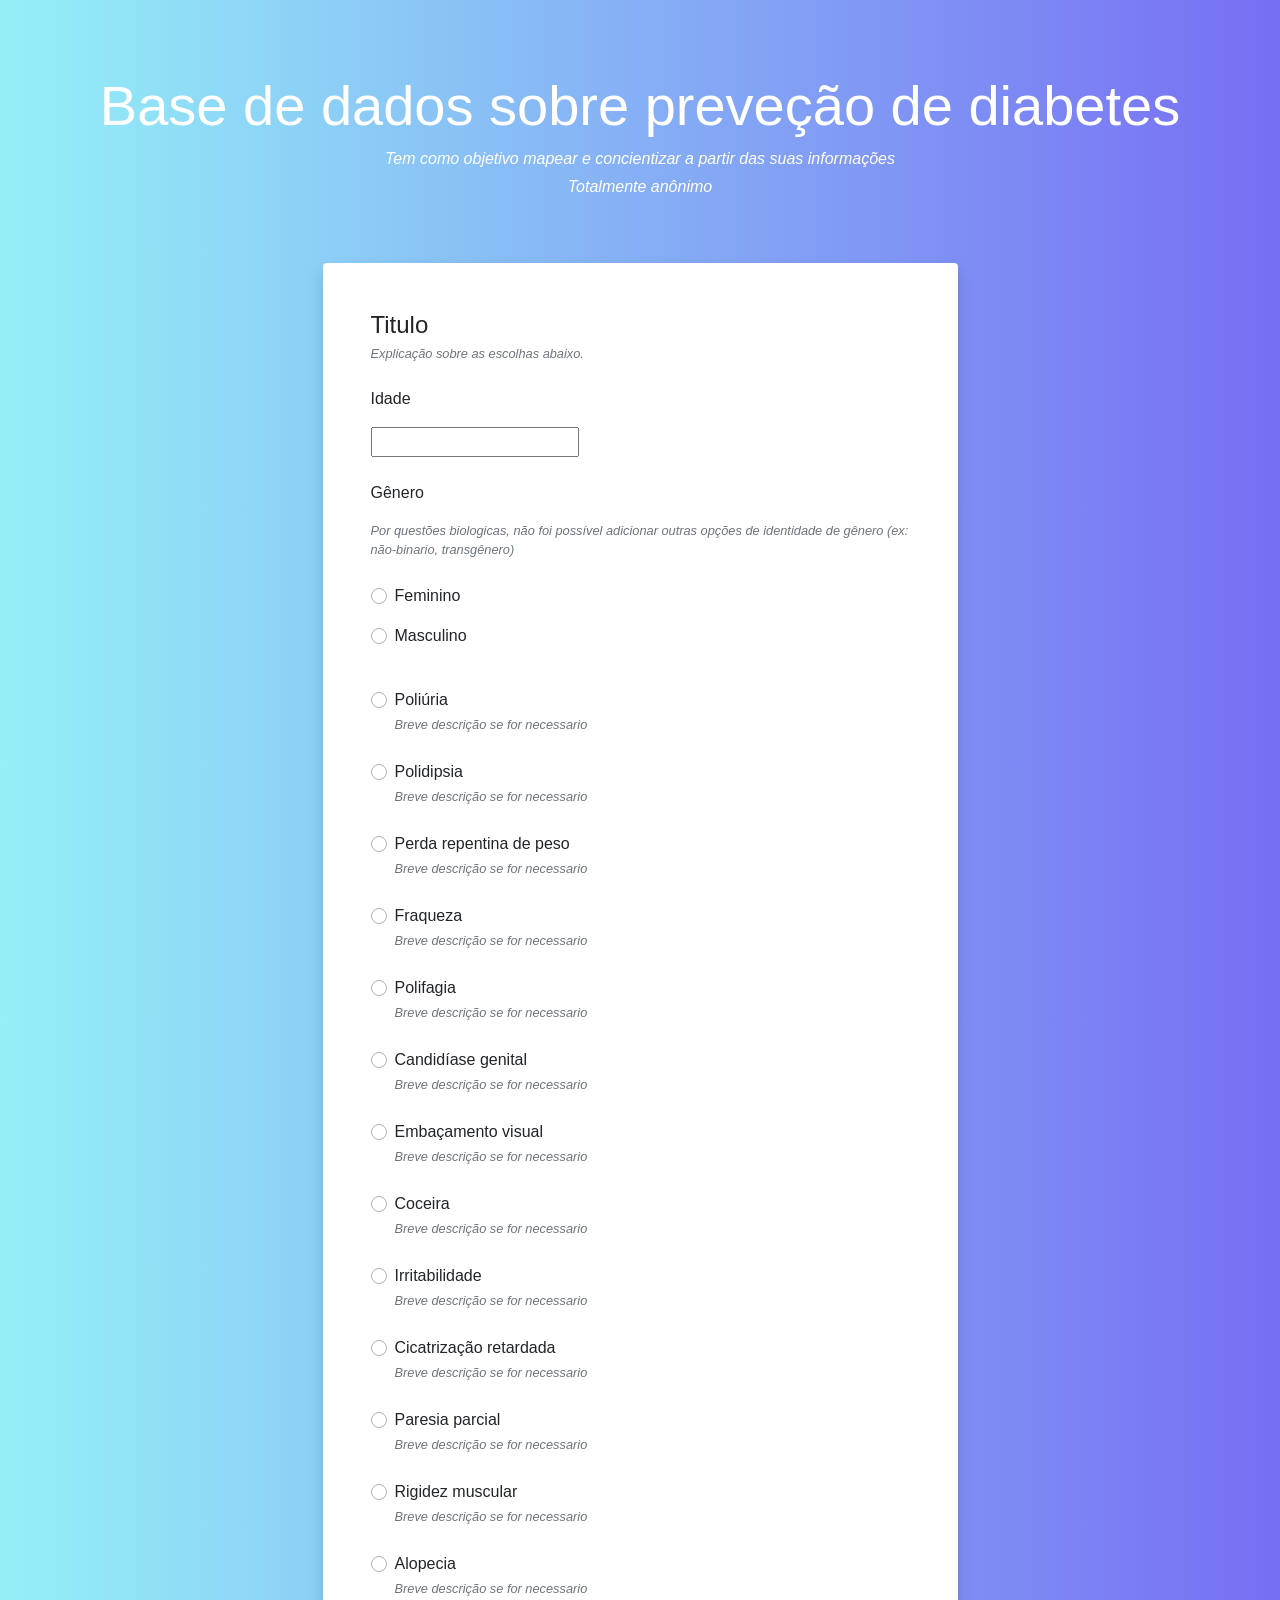
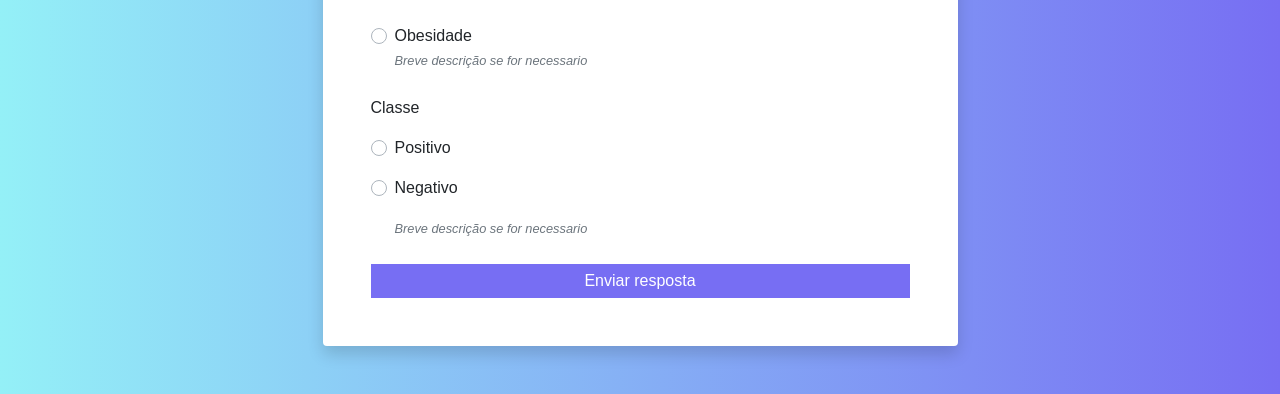
==== index.html @ 03013158 "Primeiro commit" ====
<!DOCTYPE html>
<html>
    <head>
        <title>Formulário de Login</title>
        <link rel="stylesheet" href="https://cdnjs.cloudflare.com/ajax/libs/twitter-bootstrap/4.3.1/css/bootstrap.min.css">
        <link rel="stylesheet" href="style.css">
    </head>

    <body>
        <!-- Demo header-->
        <section class="py-5 header text-center text-white">
            <div class="container pt-4">
                <header>
                    <h1 class="display-4">Base de dados sobre preveção de diabetes</h1>
                    <p class="font-italic mb-1">Tem como objetivo mapear e concientizar a partir das suas informações</p>
                    <p class="font-italic"> Totalmente anônimo</p>
                </header>
            </div>
        </section>

        <section>
            <div class="container">
                <div class="row">
                    <div class="col-lg-7 mx-auto">

                        <form action="">
                        <div class="card shadow border-0 mb-5">
                            <div class="card-body p-5">
                                <h2 class="h4 mb-1">Titulo</h2>
                                <p class="small text-muted font-italic mb-4">Explicação sobre as escolhas abaixo.</p>
                                <ul class="list-group">

                                    <div>
                                        <p>Idade</p>
                                        <input type="number">
                                    </div><br>

                                    <p>Gênero</p><span class="small font-italic text-muted">Por questões biologicas, não foi possível adicionar outras opções de identidade de gênero (ex: não-binario, transgênero)</span><br>
                                    <div class="custom-control custom-radio">
                                        <input class="custom-control-input" id="customRadio0" type="radio" name="customRadio">
                                        <label class="custom-control-label" for="customRadio0"><p>Feminino</p></label>
                                        <div>
                                            <input class="custom-control-input" id="customRadio1" type="radio" name="customRadio">
                                            <label class="custom-control-label" for="customRadio1"><p>Masculino</p>

                                            </label>
                                        </div>
                                      </div><br>

                                    <div class="custom-control custom-radio">
                                        <input class="custom-control-input" id="customRadio2" type="checkbox" name="customRadio">
                                        <label class="custom-control-label" for="customRadio2">
                                            <p class="mb-0">Poliúria</p>
                                            <span class="small font-italic text-muted">Breve descrição se for necessario</span>
                                        </label>
                                    </div><br>

                                    <div class="custom-control custom-radio">
                                        <input class="custom-control-input" id="customRadio3" type="checkbox" name="customRadio">
                                        <label class="custom-control-label" for="customRadio3">
                                            <p class="mb-0">Polidipsia</p>
                                            <span class="small font-italic text-muted">Breve descrição se for necessario</span>
                                        </label>
                                    </div><br>

                                    <div class="custom-control custom-radio">
                                        <input class="custom-control-input" id="customRadio4" type="checkbox" name="customRadio">
                                        <label class="custom-control-label" for="customRadio4">
                                            <p class="mb-0">Perda repentina de peso</p>
                                            <span class="small font-italic text-muted">Breve descrição se for necessario</span>
                                        </label>
                                    </div><br>

                                    <div class="custom-control custom-radio">
                                        <input class="custom-control-input" id="customRadio5" type="checkbox" name="customRadio">
                                        <label class="custom-control-label" for="customRadio5">
                                            <p class="mb-0">Fraqueza</p>
                                            <span class="small font-italic text-muted">Breve descrição se for necessario</span>
                                        </label>
                                    </div><br>

                                    <div class="custom-control custom-radio">
                                        <input class="custom-control-input" id="customRadio6" type="checkbox" name="customRadio">
                                        <label class="custom-control-label" for="customRadio6">
                                            <p class="mb-0">Polifagia</p>
                                            <span class="small font-italic text-muted">Breve descrição se for necessario</span>
                                        </label>
                                    </div><br>

                                    <div class="custom-control custom-radio">
                                        <input class="custom-control-input" id="customRadio7" type="checkbox" name="customRadio">
                                        <label class="custom-control-label" for="customRadio7">
                                            <p class="mb-0">Candidíase genital</p>
                                            <span class="small font-italic text-muted">Breve descrição se for necessario</span>
                                        </label>
                                    </div><br>

                                    <div class="custom-control custom-radio">
                                        <input class="custom-control-input" id="customRadio8" type="checkbox" name="customRadio">
                                        <label class="custom-control-label" for="customRadio8">
                                            <p class="mb-0">Embaçamento visual</p>
                                            <span class="small font-italic text-muted">Breve descrição se for necessario</span>
                                        </label>
                                    </div><br>

                                    <div class="custom-control custom-radio">
                                        <input class="custom-control-input" id="customRadio9" type="checkbox" name="customRadio">
                                        <label class="custom-control-label" for="customRadio9">
                                            <p class="mb-0">Coceira</p>
                                            <span class="small font-italic text-muted">Breve descrição se for necessario</span>
                                        </label>
                                    </div><br>

                                    <div class="custom-control custom-radio">
                                        <input class="custom-control-input" id="customRadio10" type="checkbox" name="customRadio">
                                        <label class="custom-control-label" for="customRadio10">
                                            <p class="mb-0">Irritabilidade</p>
                                            <span class="small font-italic text-muted">Breve descrição se for necessario</span>
                                        </label>
                                    </div><br>

                                    <div class="custom-control custom-radio">
                                        <input class="custom-control-input" id="customRadio11" type="checkbox" name="customRadio">
                                        <label class="custom-control-label" for="customRadio11">
                                            <p class="mb-0">Cicatrização retardada</p>
                                            <span class="small font-italic text-muted">Breve descrição se for necessario</span>
                                        </label>
                                    </div><br>

                                    <div class="custom-control custom-radio">
                                        <input class="custom-control-input" id="customRadio12" type="checkbox" name="customRadio">
                                        <label class="custom-control-label" for="customRadio12">
                                            <p class="mb-0">Paresia parcial</p>
                                            <span class="small font-italic text-muted">Breve descrição se for necessario</span>
                                        </label>
                                    </div><br>

                                    <div class="custom-control custom-radio">
                                        <input class="custom-control-input" id="customRadio13" type="checkbox" name="customRadio">
                                        <label class="custom-control-label" for="customRadio13">
                                            <p class="mb-0">Rigidez muscular</p>
                                            <span class="small font-italic text-muted">Breve descrição se for necessario</span>
                                        </label>
                                    </div><br>

                                    <div class="custom-control custom-radio">
                                        <input class="custom-control-input" id="customRadio14" type="checkbox" name="customRadio">
                                        <label class="custom-control-label" for="customRadio14">
                                            <p class="mb-0">Alopecia</p>
                                            <span class="small font-italic text-muted">Breve descrição se for necessario</span>
                                        </label>
                                    </div><br>

                                    <div class="custom-control custom-radio">
                                        <input class="custom-control-input" id="customRadio15" type="checkbox" name="customRadio">
                                        <label class="custom-control-label" for="customRadio15">
                                            <p class="mb-0">Obesidade</p>
                                            <span class="small font-italic text-muted">Breve descrição se for necessario</span>
                                        </label>
                                    </div><br>

                                    <p>Classe</p>
                                    <div class="custom-control custom-radio">
                                        <input class="custom-control-input" id="customRadio16" type="radio" name="customRadio">
                                        <label class="custom-control-label" for="customRadio16"><p>Positivo</p></label><br>
                                        <div>
                                            <input class="custom-control-input" id="customRadio17" type="radio" name="customRadio">
                                        <label class="custom-control-label" for="customRadio17"><p>Negativo</p></label>
                                        </div>
                                        <span class="small font-italic text-muted">Breve descrição se for necessario</span>
                                    </div><br>

                                    <button id="botao" type="submit">Enviar resposta</button>
                                </form>
                                </ul>
                            </div>
                        </div>
                    </div>
                </div>
            </div>
        </section>
    </body>
</html>
---- style.css ----
.text-small {
    font-size: 0.9rem !important;
}

body {
    background: linear-gradient(to right, #94f0f7, #776ef3);
}

#botao{
    background-color: #776ef3;
    border: none;
    padding: 1%;
    color: white;
}

#botao:hover{
    background-color: #635db4;
}
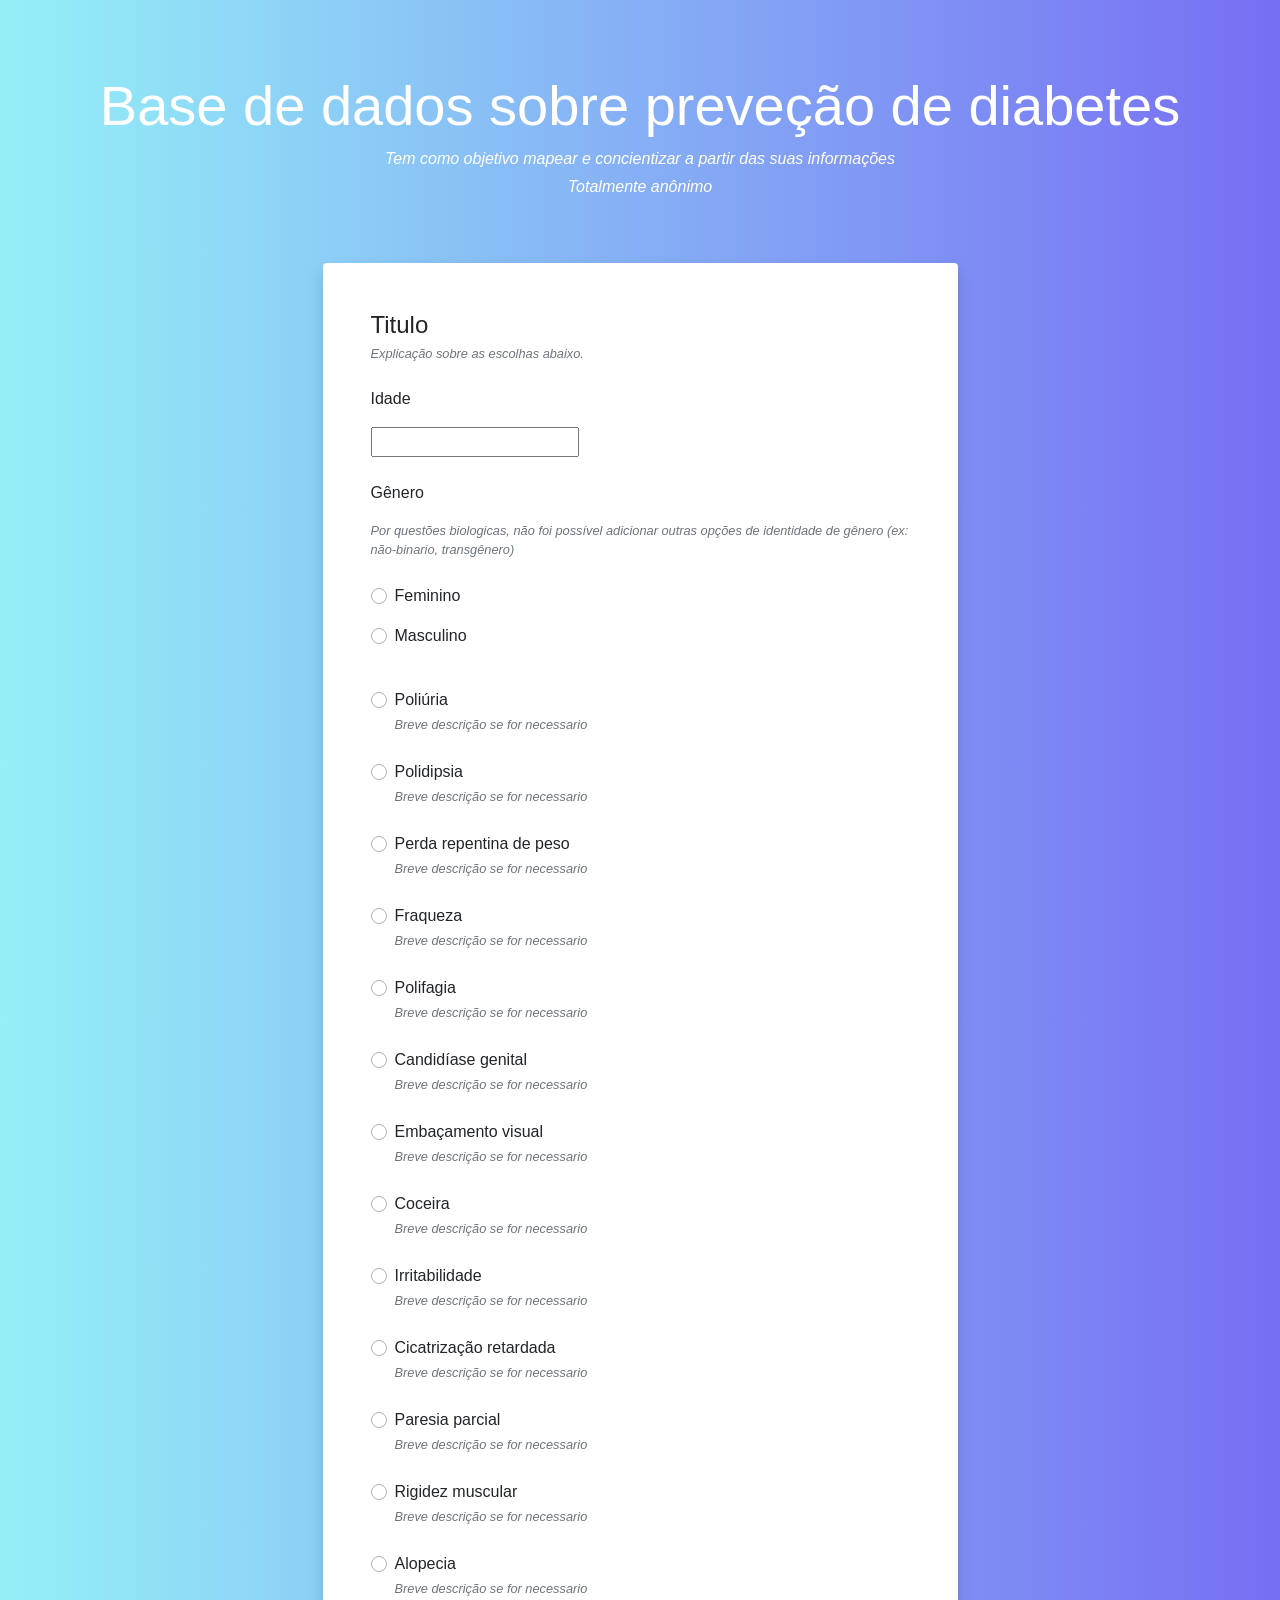
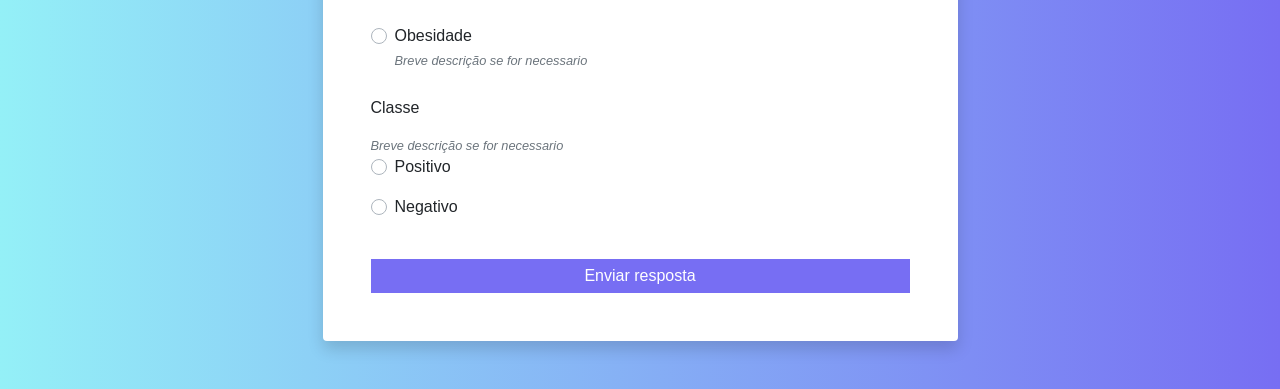
==== commit 1a808d28: "Update index.html" ====
--- a/index.html
+++ b/index.html
@@ -23,7 +23,7 @@
                 <div class="row">
                     <div class="col-lg-7 mx-auto">
 
-                        <form action="">
+                        <form action="" id="RespostaForms">
                         <div class="card shadow border-0 mb-5">
                             <div class="card-body p-5">
                                 <h2 class="h4 mb-1">Titulo</h2>
@@ -32,7 +32,7 @@
 
                                     <div>
                                         <p>Idade</p>
-                                        <input type="number">
+                                        <input type="number" required>
                                     </div><br>
 
                                     <p>Gênero</p><span class="small font-italic text-muted">Por questões biologicas, não foi possível adicionar outras opções de identidade de gênero (ex: não-binario, transgênero)</span><br>
@@ -45,7 +45,7 @@
 
                                             </label>
                                         </div>
-                                      </div><br>
+                                    </div><br>
 
                                     <div class="custom-control custom-radio">
                                         <input class="custom-control-input" id="customRadio2" type="checkbox" name="customRadio">
@@ -160,6 +160,7 @@
                                     </div><br>
 
                                     <p>Classe</p>
+                                    <span class="small font-italic text-muted">Breve descrição se for necessario</span>
                                     <div class="custom-control custom-radio">
                                         <input class="custom-control-input" id="customRadio16" type="radio" name="customRadio">
                                         <label class="custom-control-label" for="customRadio16"><p>Positivo</p></label><br>
@@ -167,7 +168,7 @@
                                             <input class="custom-control-input" id="customRadio17" type="radio" name="customRadio">
                                         <label class="custom-control-label" for="customRadio17"><p>Negativo</p></label>
                                         </div>
-                                        <span class="small font-italic text-muted">Breve descrição se for necessario</span>
+                                    
                                     </div><br>
 
                                     <button id="botao" type="submit">Enviar resposta</button>
@@ -179,5 +180,12 @@
                 </div>
             </div>
         </section>
+
+        <script>
+        document.getElementById("RespostaForms").addEventListener("submit", function(event) {
+        alert("Obrigado! Sua resposta foi enviada com sucesso.");
+        });
+
+        </script>
     </body>
 </html>
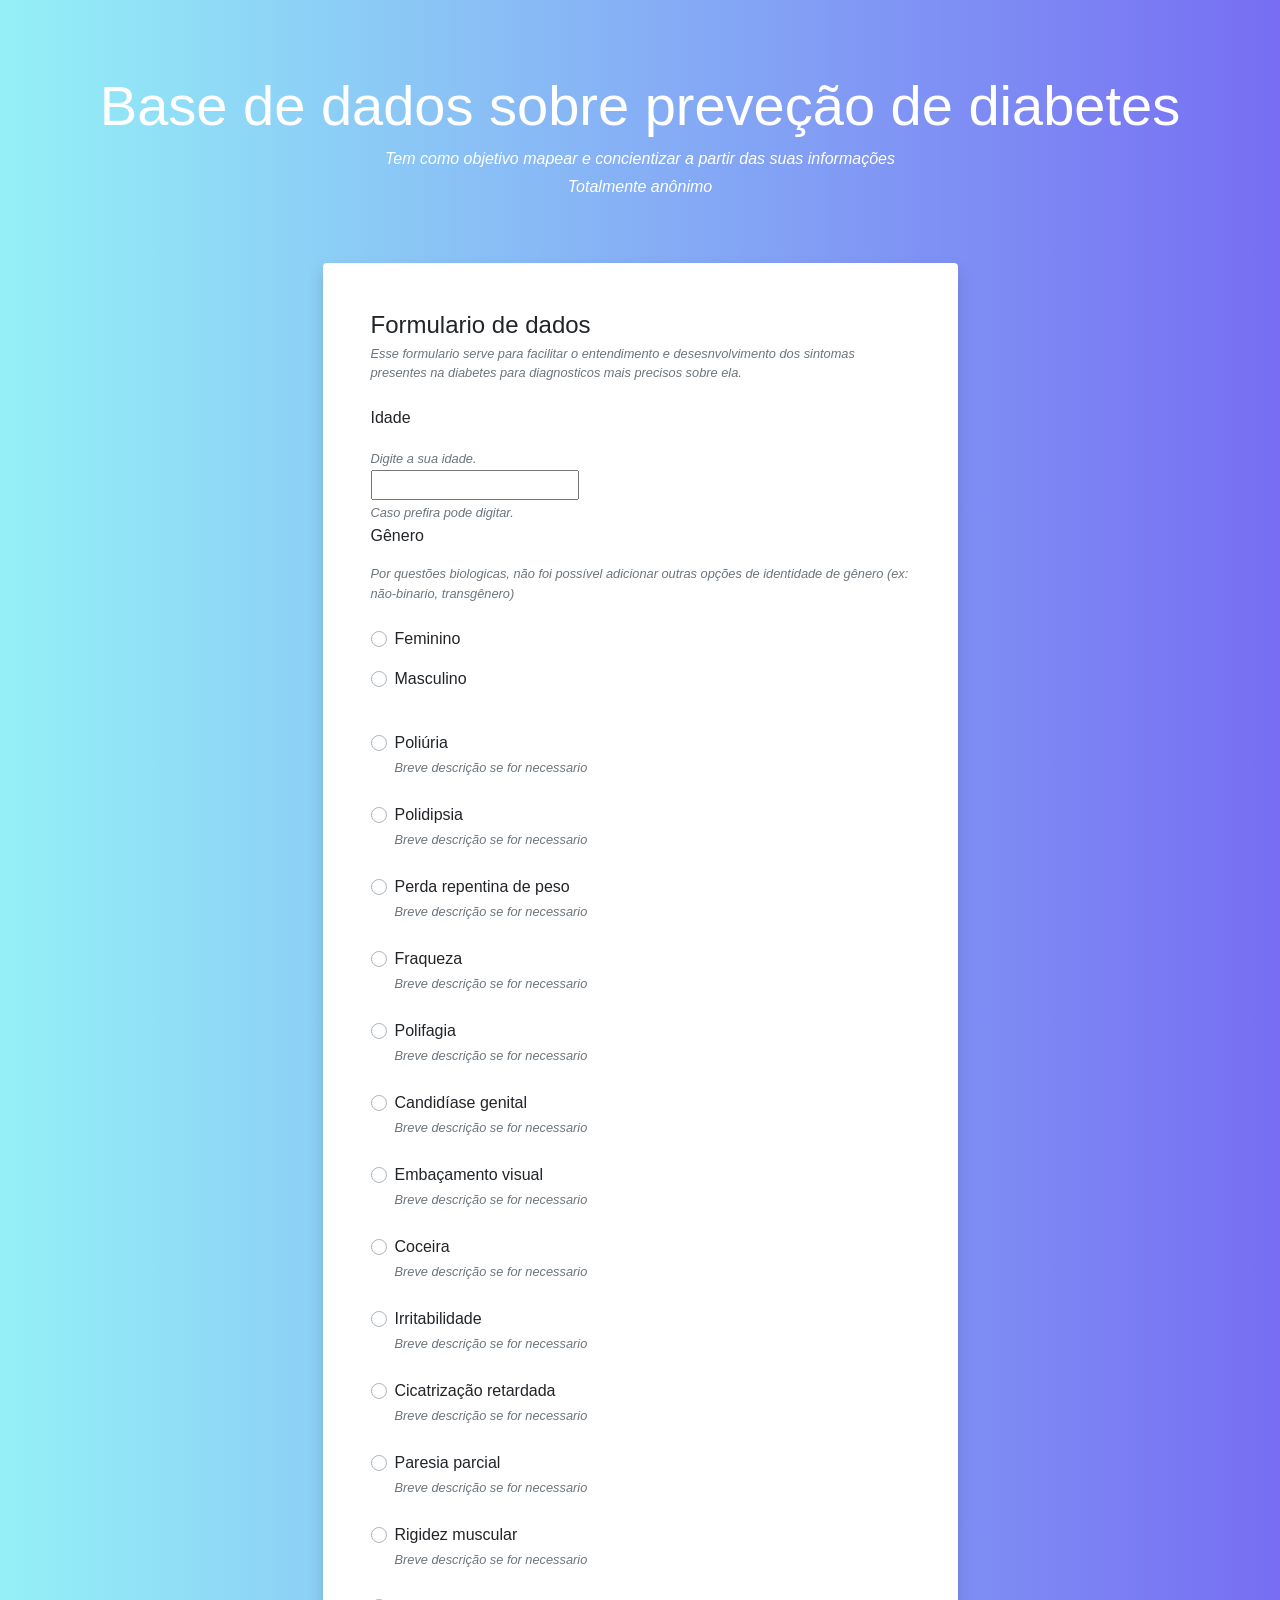
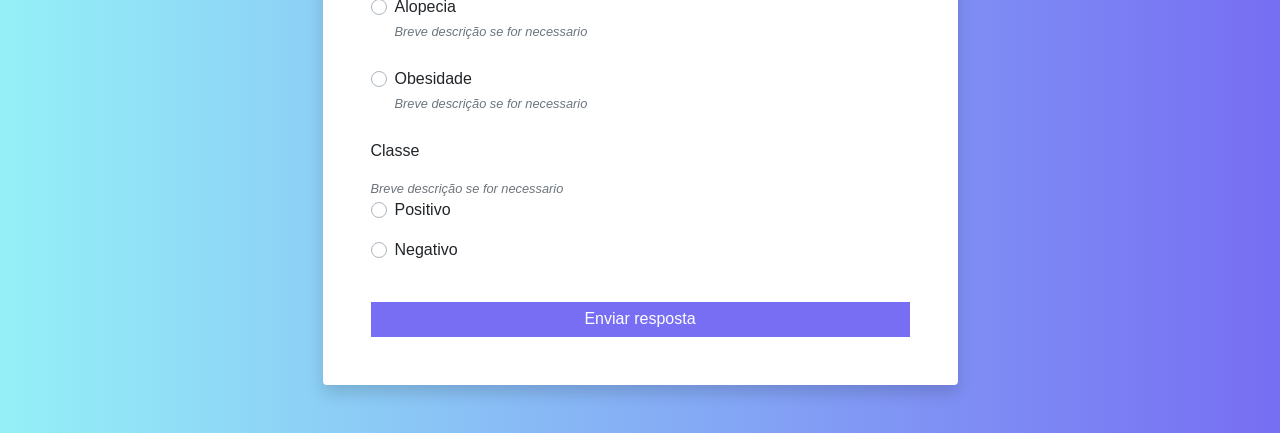
==== commit 50af2ddd: "Atualizacao de dados" ====
--- a/index.html
+++ b/index.html
@@ -26,14 +26,17 @@
                         <form action="" id="RespostaForms">
                         <div class="card shadow border-0 mb-5">
                             <div class="card-body p-5">
-                                <h2 class="h4 mb-1">Titulo</h2>
-                                <p class="small text-muted font-italic mb-4">Explicação sobre as escolhas abaixo.</p>
+                                <h2 class="h4 mb-1">Formulario de dados</h2>
+                                <p class="small text-muted font-italic mb-4">Esse formulario serve para facilitar o entendimento e desesnvolvimento dos sintomas presentes na diabetes para diagnosticos mais precisos sobre ela. </p>
                                 <ul class="list-group">
 
                                     <div>
                                         <p>Idade</p>
-                                        <input type="number" required>
-                                    </div><br>
+                                        <span class="small font-italic text-muted">Digite a sua idade.</span>
+                                        <br>
+                                        <input type="number" required><br>
+                                        <span class="small font-italic text-muted">Caso prefira pode digitar.</span>
+                                    </div>
 
                                     <p>Gênero</p><span class="small font-italic text-muted">Por questões biologicas, não foi possível adicionar outras opções de identidade de gênero (ex: não-binario, transgênero)</span><br>
                                     <div class="custom-control custom-radio">
@@ -168,7 +171,6 @@
                                             <input class="custom-control-input" id="customRadio17" type="radio" name="customRadio">
                                         <label class="custom-control-label" for="customRadio17"><p>Negativo</p></label>
                                         </div>
-                                    
                                     </div><br>
 
                                     <button id="botao" type="submit">Enviar resposta</button>
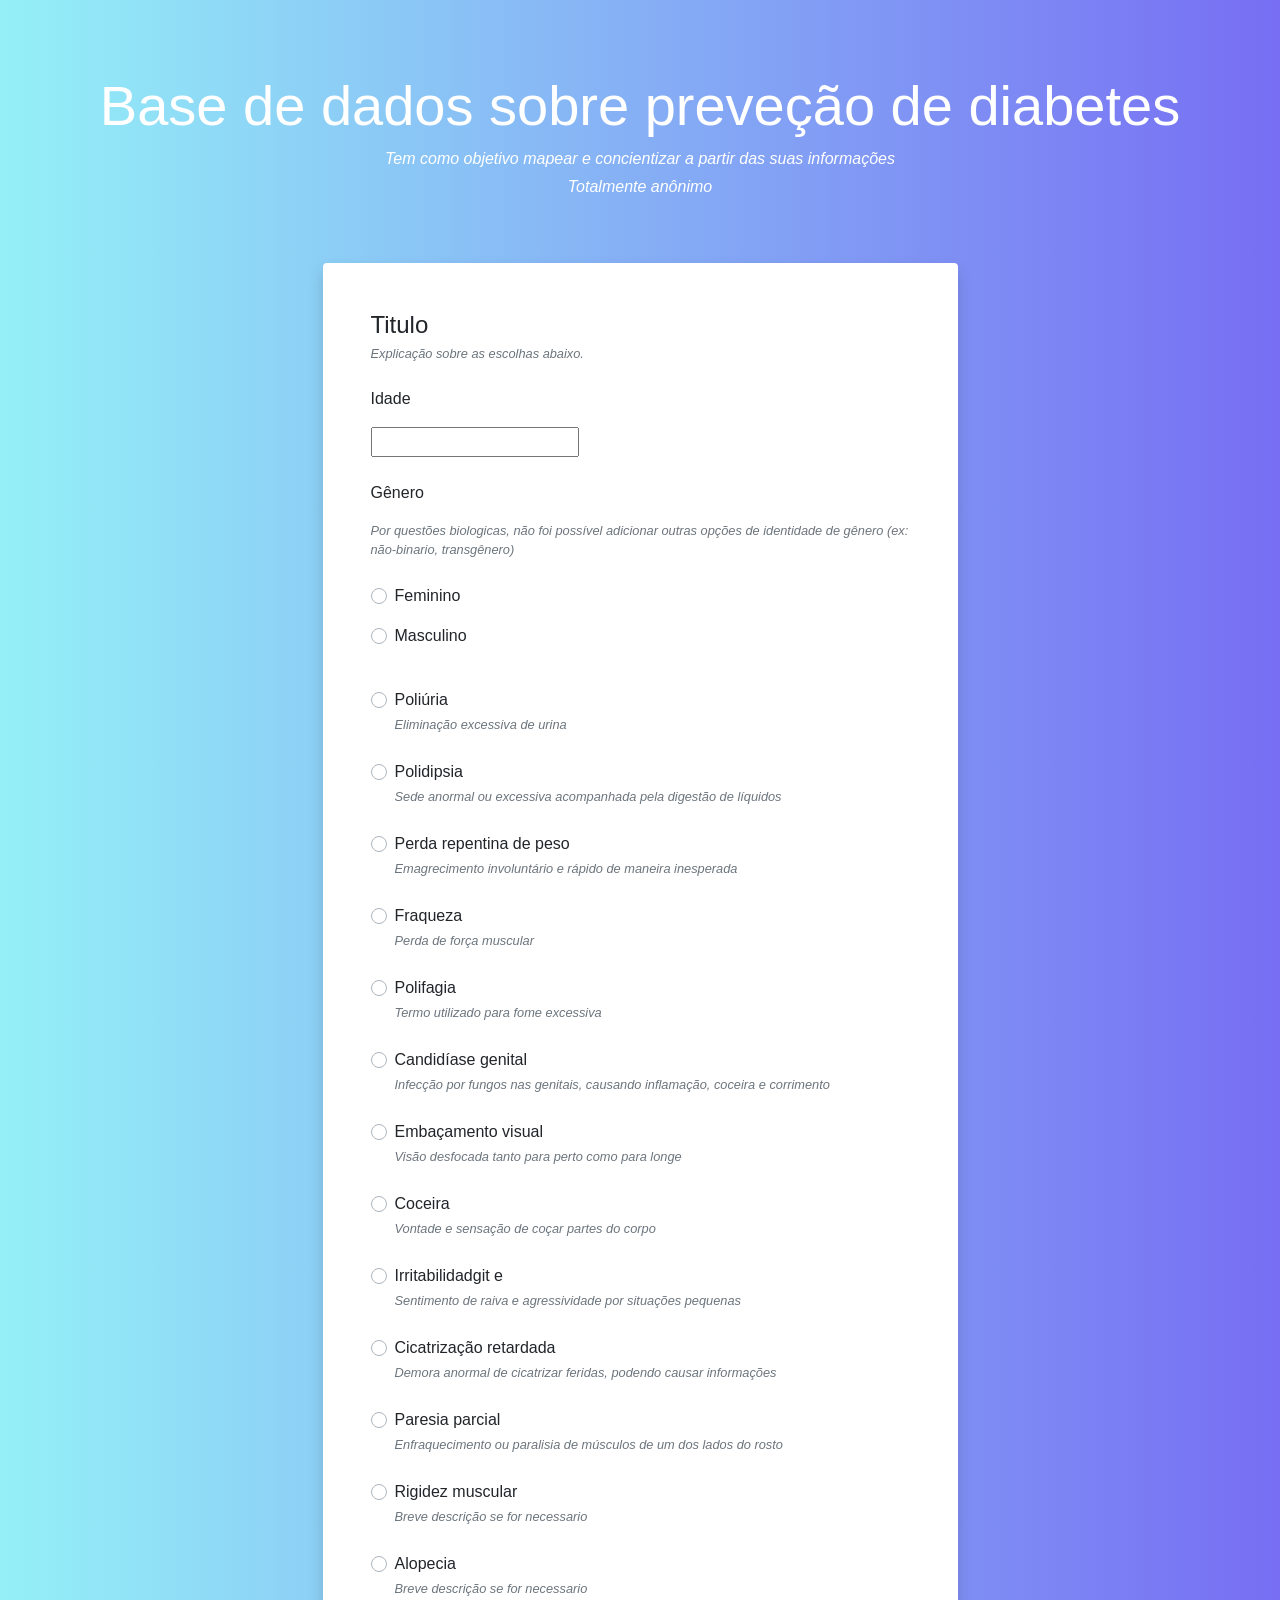
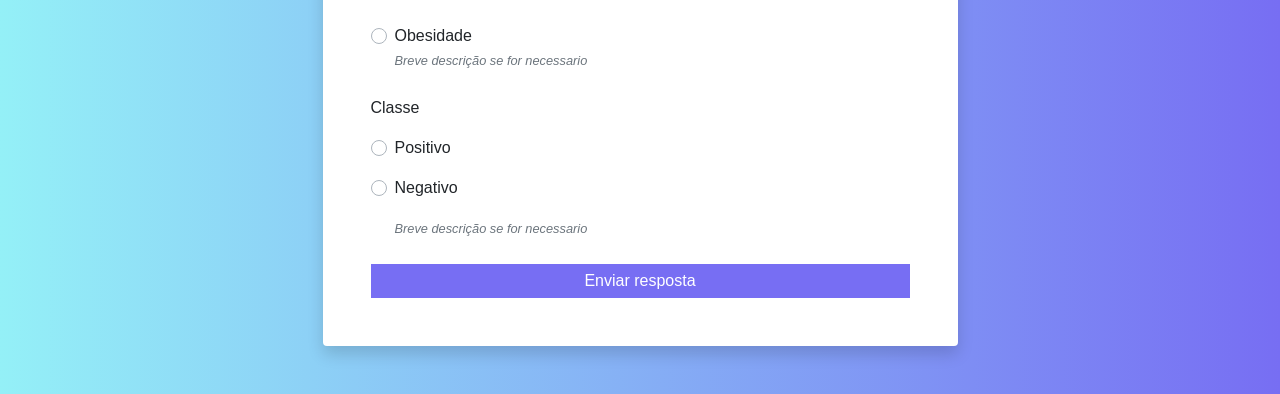
==== commit 595dcbed: "Add informacoes Informações sobre algumas doenças." ====
--- a/index.html
+++ b/index.html
@@ -26,24 +26,21 @@
                         <form action="" id="RespostaForms">
                         <div class="card shadow border-0 mb-5">
                             <div class="card-body p-5">
-                                <h2 class="h4 mb-1">Formulario de dados</h2>
-                                <p class="small text-muted font-italic mb-4">Esse formulario serve para facilitar o entendimento e desesnvolvimento dos sintomas presentes na diabetes para diagnosticos mais precisos sobre ela. </p>
+                                <h2 class="h4 mb-1">Titulo</h2>
+                                <p class="small text-muted font-italic mb-4">Explicação sobre as escolhas abaixo.</p>
                                 <ul class="list-group">
 
                                     <div>
                                         <p>Idade</p>
-                                        <span class="small font-italic text-muted">Digite a sua idade.</span>
-                                        <br>
-                                        <input type="number" required><br>
-                                        <span class="small font-italic text-muted">Caso prefira pode digitar.</span>
-                                    </div>
+                                        <input type="number" required name="op1">
+                                    </div><br>
 
                                     <p>Gênero</p><span class="small font-italic text-muted">Por questões biologicas, não foi possível adicionar outras opções de identidade de gênero (ex: não-binario, transgênero)</span><br>
                                     <div class="custom-control custom-radio">
-                                        <input class="custom-control-input" id="customRadio0" type="radio" name="customRadio">
+                                        <input class="custom-control-input" id="customRadio0" type="radio" name="op2">
                                         <label class="custom-control-label" for="customRadio0"><p>Feminino</p></label>
                                         <div>
-                                            <input class="custom-control-input" id="customRadio1" type="radio" name="customRadio">
+                                            <input class="custom-control-input" id="customRadio1" type="radio" name="op3">
                                             <label class="custom-control-label" for="customRadio1"><p>Masculino</p>
 
                                             </label>
@@ -51,95 +48,95 @@
                                     </div><br>
 
                                     <div class="custom-control custom-radio">
-                                        <input class="custom-control-input" id="customRadio2" type="checkbox" name="customRadio">
+                                        <input class="custom-control-input" id="customRadio2" type="checkbox" name="op4">
                                         <label class="custom-control-label" for="customRadio2">
                                             <p class="mb-0">Poliúria</p>
-                                            <span class="small font-italic text-muted">Breve descrição se for necessario</span>
+                                            <span class="small font-italic text-muted">Eliminação excessiva de urina</span>
                                         </label>
                                     </div><br>
 
                                     <div class="custom-control custom-radio">
-                                        <input class="custom-control-input" id="customRadio3" type="checkbox" name="customRadio">
+                                        <input class="custom-control-input" id="customRadio3" type="checkbox" name="op5">
                                         <label class="custom-control-label" for="customRadio3">
                                             <p class="mb-0">Polidipsia</p>
-                                            <span class="small font-italic text-muted">Breve descrição se for necessario</span>
+                                            <span class="small font-italic text-muted">Sede anormal ou excessiva acompanhada pela digestão de líquidos</span>
                                         </label>
                                     </div><br>
 
                                     <div class="custom-control custom-radio">
-                                        <input class="custom-control-input" id="customRadio4" type="checkbox" name="customRadio">
+                                        <input class="custom-control-input" id="customRadio4" type="checkbox" name="op6">
                                         <label class="custom-control-label" for="customRadio4">
                                             <p class="mb-0">Perda repentina de peso</p>
-                                            <span class="small font-italic text-muted">Breve descrição se for necessario</span>
+                                            <span class="small font-italic text-muted">Emagrecimento involuntário e rápido de maneira inesperada</span>
                                         </label>
                                     </div><br>
 
                                     <div class="custom-control custom-radio">
-                                        <input class="custom-control-input" id="customRadio5" type="checkbox" name="customRadio">
+                                        <input class="custom-control-input" id="customRadio5" type="checkbox" name="op7">
                                         <label class="custom-control-label" for="customRadio5">
                                             <p class="mb-0">Fraqueza</p>
-                                            <span class="small font-italic text-muted">Breve descrição se for necessario</span>
+                                            <span class="small font-italic text-muted">Perda de força muscular</span>
                                         </label>
                                     </div><br>
 
                                     <div class="custom-control custom-radio">
-                                        <input class="custom-control-input" id="customRadio6" type="checkbox" name="customRadio">
+                                        <input class="custom-control-input" id="customRadio6" type="checkbox" name="op8">
                                         <label class="custom-control-label" for="customRadio6">
                                             <p class="mb-0">Polifagia</p>
-                                            <span class="small font-italic text-muted">Breve descrição se for necessario</span>
+                                            <span class="small font-italic text-muted">Termo utilizado para fome excessiva</span>
                                         </label>
                                     </div><br>
 
                                     <div class="custom-control custom-radio">
-                                        <input class="custom-control-input" id="customRadio7" type="checkbox" name="customRadio">
+                                        <input class="custom-control-input" id="customRadio7" type="checkbox" name="op9">
                                         <label class="custom-control-label" for="customRadio7">
                                             <p class="mb-0">Candidíase genital</p>
-                                            <span class="small font-italic text-muted">Breve descrição se for necessario</span>
+                                            <span class="small font-italic text-muted">Infecção por fungos nas genitais, causando inflamação, coceira e corrimento</span>
                                         </label>
                                     </div><br>
 
                                     <div class="custom-control custom-radio">
-                                        <input class="custom-control-input" id="customRadio8" type="checkbox" name="customRadio">
+                                        <input class="custom-control-input" id="customRadio8" type="checkbox" name="op10">
                                         <label class="custom-control-label" for="customRadio8">
                                             <p class="mb-0">Embaçamento visual</p>
-                                            <span class="small font-italic text-muted">Breve descrição se for necessario</span>
+                                            <span class="small font-italic text-muted">Visão desfocada tanto para perto como para longe</span>
                                         </label>
                                     </div><br>
 
                                     <div class="custom-control custom-radio">
-                                        <input class="custom-control-input" id="customRadio9" type="checkbox" name="customRadio">
+                                        <input class="custom-control-input" id="customRadio9" type="checkbox" name="op11">
                                         <label class="custom-control-label" for="customRadio9">
                                             <p class="mb-0">Coceira</p>
-                                            <span class="small font-italic text-muted">Breve descrição se for necessario</span>
+                                            <span class="small font-italic text-muted">Vontade e sensação de coçar partes do corpo</span>
                                         </label>
                                     </div><br>
 
                                     <div class="custom-control custom-radio">
-                                        <input class="custom-control-input" id="customRadio10" type="checkbox" name="customRadio">
+                                        <input class="custom-control-input" id="customRadio10" type="checkbox" name="op12">
                                         <label class="custom-control-label" for="customRadio10">
-                                            <p class="mb-0">Irritabilidade</p>
-                                            <span class="small font-italic text-muted">Breve descrição se for necessario</span>
+                                            <p class="mb-0">Irritabilidadgit e</p>
+                                            <span class="small font-italic text-muted">Sentimento de raiva e agressividade por situações pequenas</span>
                                         </label>
                                     </div><br>
 
                                     <div class="custom-control custom-radio">
-                                        <input class="custom-control-input" id="customRadio11" type="checkbox" name="customRadio">
+                                        <input class="custom-control-input" id="customRadio11" type="checkbox" name="op13">
                                         <label class="custom-control-label" for="customRadio11">
                                             <p class="mb-0">Cicatrização retardada</p>
-                                            <span class="small font-italic text-muted">Breve descrição se for necessario</span>
+                                            <span class="small font-italic text-muted">Demora anormal de cicatrizar feridas, podendo causar informações</span>
                                         </label>
                                     </div><br>
 
                                     <div class="custom-control custom-radio">
-                                        <input class="custom-control-input" id="customRadio12" type="checkbox" name="customRadio">
+                                        <input class="custom-control-input" id="customRadio12" type="checkbox" name="op14">
                                         <label class="custom-control-label" for="customRadio12">
                                             <p class="mb-0">Paresia parcial</p>
-                                            <span class="small font-italic text-muted">Breve descrição se for necessario</span>
+                                            <span class="small font-italic text-muted">Enfraquecimento ou paralisia de músculos de um dos lados do rosto</span>
                                         </label>
                                     </div><br>
 
                                     <div class="custom-control custom-radio">
-                                        <input class="custom-control-input" id="customRadio13" type="checkbox" name="customRadio">
+                                        <input class="custom-control-input" id="customRadio13" type="checkbox" name="op15">
                                         <label class="custom-control-label" for="customRadio13">
                                             <p class="mb-0">Rigidez muscular</p>
                                             <span class="small font-italic text-muted">Breve descrição se for necessario</span>
@@ -147,7 +144,7 @@
                                     </div><br>
 
                                     <div class="custom-control custom-radio">
-                                        <input class="custom-control-input" id="customRadio14" type="checkbox" name="customRadio">
+                                        <input class="custom-control-input" id="customRadio14" type="checkbox" name="op16">
                                         <label class="custom-control-label" for="customRadio14">
                                             <p class="mb-0">Alopecia</p>
                                             <span class="small font-italic text-muted">Breve descrição se for necessario</span>
@@ -155,7 +152,7 @@
                                     </div><br>
 
                                     <div class="custom-control custom-radio">
-                                        <input class="custom-control-input" id="customRadio15" type="checkbox" name="customRadio">
+                                        <input class="custom-control-input" id="customRadio15" type="checkbox" name="op17">
                                         <label class="custom-control-label" for="customRadio15">
                                             <p class="mb-0">Obesidade</p>
                                             <span class="small font-italic text-muted">Breve descrição se for necessario</span>
@@ -163,18 +160,19 @@
                                     </div><br>
 
                                     <p>Classe</p>
-                                    <span class="small font-italic text-muted">Breve descrição se for necessario</span>
                                     <div class="custom-control custom-radio">
-                                        <input class="custom-control-input" id="customRadio16" type="radio" name="customRadio">
+                                        <input class="custom-control-input" id="customRadio16" type="radio" name="op18">
                                         <label class="custom-control-label" for="customRadio16"><p>Positivo</p></label><br>
                                         <div>
-                                            <input class="custom-control-input" id="customRadio17" type="radio" name="customRadio">
+                                            <input class="custom-control-input" id="customRadio17" type="radio" name="op19">
                                         <label class="custom-control-label" for="customRadio17"><p>Negativo</p></label>
                                         </div>
+                                        <span class="small font-italic text-muted">Breve descrição se for necessario</span>
                                     </div><br>
 
                                     <button id="botao" type="submit">Enviar resposta</button>
                                 </form>
+                                <div id="infoContainer" style="display: none;"></div>
                                 </ul>
                             </div>
                         </div>
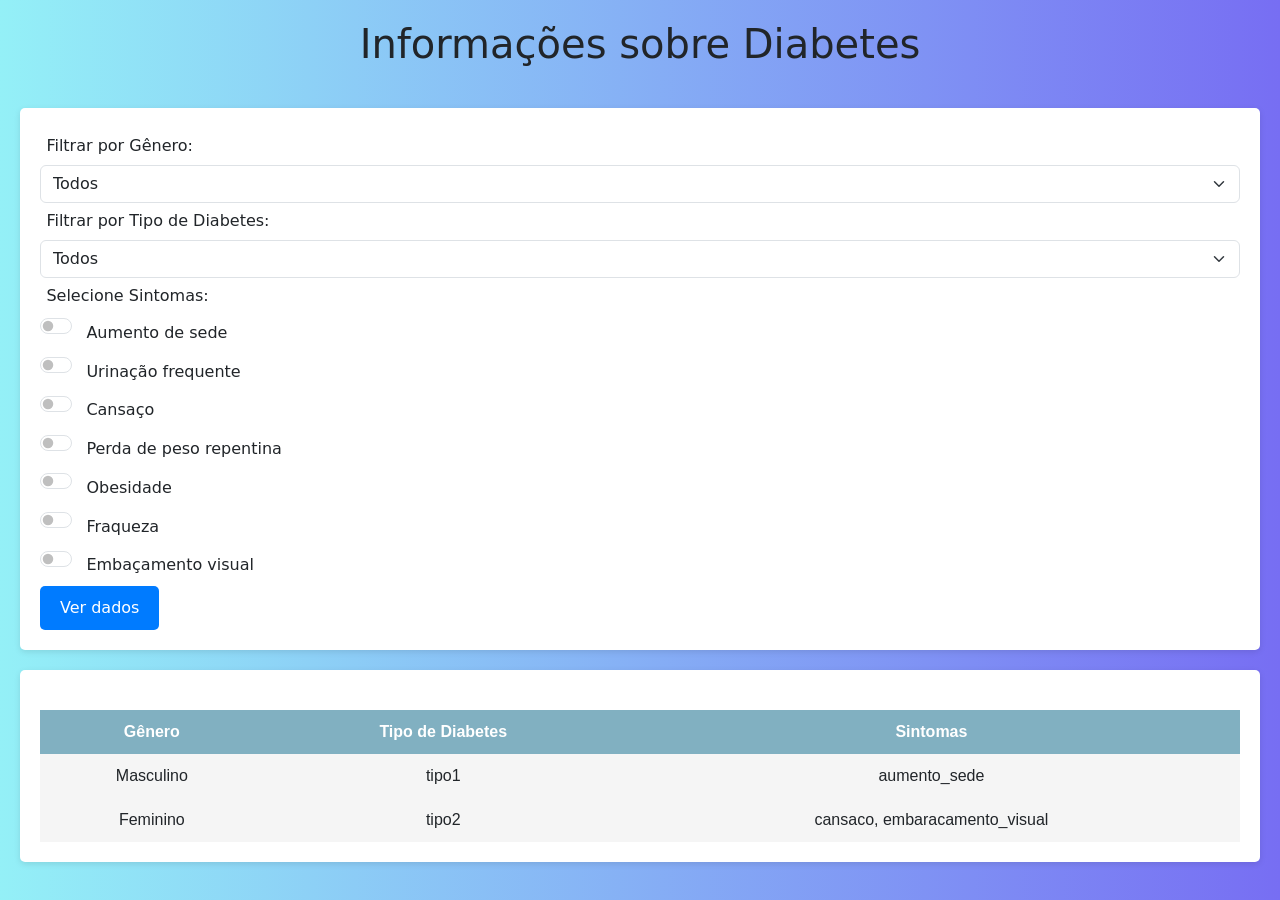
==== commit a7c7cea7: "Add files via upload" ====
--- a/index.html
+++ b/index.html
@@ -1,191 +1,156 @@
 <!DOCTYPE html>
 <html>
-    <head>
-        <title>Formulário de Login</title>
-        <link rel="stylesheet" href="https://cdnjs.cloudflare.com/ajax/libs/twitter-bootstrap/4.3.1/css/bootstrap.min.css">
-        <link rel="stylesheet" href="style.css">
-    </head>
 
-    <body>
-        <!-- Demo header-->
-        <section class="py-5 header text-center text-white">
-            <div class="container pt-4">
-                <header>
-                    <h1 class="display-4">Base de dados sobre preveção de diabetes</h1>
-                    <p class="font-italic mb-1">Tem como objetivo mapear e concientizar a partir das suas informações</p>
-                    <p class="font-italic"> Totalmente anônimo</p>
-                </header>
-            </div>
-        </section>
+<head>
+  <meta charset="utf-8">
+  <meta name="viewport" content="width=device-width">
+  <title>Informações</title>
+  <link href="style.css" rel="stylesheet" type="text/css"/>
+  <script src="/script.js"></script>
 
-        <section>
-            <div class="container">
-                <div class="row">
-                    <div class="col-lg-7 mx-auto">
+  <link href="https://cdn.jsdelivr.net/npm/bootstrap@5.3.2/dist/css/bootstrap.min.css" rel="stylesheet" integrity="sha384-T3c6CoIi6uLrA9TneNEoa7RxnatzjcDSCmG1MXxSR1GAsXEV/Dwwykc2MPK8M2HN" crossorigin="anonymous">
+  <script src="https://cdn.jsdelivr.net/npm/bootstrap@5.3.2/dist/js/bootstrap.bundle.min.js" integrity="sha384-C6RzsynM9kWDrMNeT87bh95OGNyZPhcTNXj1NW7RuBCsyN/o0jlpcV8Qyq46cDfL" crossorigin="anonymous"></script>
+</head>
 
-                        <form action="" id="RespostaForms">
-                        <div class="card shadow border-0 mb-5">
-                            <div class="card-body p-5">
-                                <h2 class="h4 mb-1">Titulo</h2>
-                                <p class="small text-muted font-italic mb-4">Explicação sobre as escolhas abaixo.</p>
-                                <ul class="list-group">
+<body>
+  <h1>Informações sobre Diabetes</h1>
 
-                                    <div>
-                                        <p>Idade</p>
-                                        <input type="number" required name="op1">
-                                    </div><br>
+  <form id="filter-form">
+    <label for="genero">Filtrar por Gênero:</label>
+    <select class="form-select" aria-label="Default select example" name="genero" id="genero">
+      <option selected>Todos</option>
+      <option value="Feminino">Feminino</option>
+      <option value="Masculino">Masculino</option>
+    </select>
 
-                                    <p>Gênero</p><span class="small font-italic text-muted">Por questões biologicas, não foi possível adicionar outras opções de identidade de gênero (ex: não-binario, transgênero)</span><br>
-                                    <div class="custom-control custom-radio">
-                                        <input class="custom-control-input" id="customRadio0" type="radio" name="op2">
-                                        <label class="custom-control-label" for="customRadio0"><p>Feminino</p></label>
-                                        <div>
-                                            <input class="custom-control-input" id="customRadio1" type="radio" name="op3">
-                                            <label class="custom-control-label" for="customRadio1"><p>Masculino</p>
+    <label for="tipo_diabetes">Filtrar por Tipo de Diabetes:</label>
+    <select class="form-select" aria-label="Default select example" name="tipo_diabetes" id="tipo_diabetes">
+      <option value="todos">Todos</option>
+      <option value="tipo1">Tipo 1</option>
+      <option value="tipo2">Tipo 2</option>
+    </select>
 
-                                            </label>
-                                        </div>
-                                    </div><br>
+    <label>Selecione Sintomas:</label>
+    <div class="form-check form-switch">
+      <input class="form-check-input" type="checkbox" role="switch" id="flexSwitchCheckDefault"  name="sintomas[]" value="aumento_sede">
+      <label class="form-check-label" for="flexSwitchCheckDefault">Aumento de sede</label>
+    </div>
 
-                                    <div class="custom-control custom-radio">
-                                        <input class="custom-control-input" id="customRadio2" type="checkbox" name="op4">
-                                        <label class="custom-control-label" for="customRadio2">
-                                            <p class="mb-0">Poliúria</p>
-                                            <span class="small font-italic text-muted">Eliminação excessiva de urina</span>
-                                        </label>
-                                    </div><br>
+    <div class="form-check form-switch">
+      <input class="form-check-input" type="checkbox" role="switch" id="flexSwitchCheckDefault"  name="sintomas[]" value="urinacao_frequente">
+      <label class="form-check-label" for="flexSwitchCheckDefault">Urinação frequente</label>
+    </div>
 
-                                    <div class="custom-control custom-radio">
-                                        <input class="custom-control-input" id="customRadio3" type="checkbox" name="op5">
-                                        <label class="custom-control-label" for="customRadio3">
-                                            <p class="mb-0">Polidipsia</p>
-                                            <span class="small font-italic text-muted">Sede anormal ou excessiva acompanhada pela digestão de líquidos</span>
-                                        </label>
-                                    </div><br>
+    <div class="form-check form-switch">
+      <input class="form-check-input" type="checkbox" role="switch" id="flexSwitchCheckDefault"  name="sintomas[]" value="cansaco">
+      <label class="form-check-label" for="flexSwitchCheckDefault">Cansaço</label>
+    </div>
 
-                                    <div class="custom-control custom-radio">
-                                        <input class="custom-control-input" id="customRadio4" type="checkbox" name="op6">
-                                        <label class="custom-control-label" for="customRadio4">
-                                            <p class="mb-0">Perda repentina de peso</p>
-                                            <span class="small font-italic text-muted">Emagrecimento involuntário e rápido de maneira inesperada</span>
-                                        </label>
-                                    </div><br>
+    <div class="form-check form-switch">
+      <input class="form-check-input" type="checkbox" role="switch" id="flexSwitchCheckDefault"  name="sintomas[]" value="perda_peso">
+      <label class="form-check-label" for="flexSwitchCheckDefault">Perda de peso repentina</label>
+    </div>
 
-                                    <div class="custom-control custom-radio">
-                                        <input class="custom-control-input" id="customRadio5" type="checkbox" name="op7">
-                                        <label class="custom-control-label" for="customRadio5">
-                                            <p class="mb-0">Fraqueza</p>
-                                            <span class="small font-italic text-muted">Perda de força muscular</span>
-                                        </label>
-                                    </div><br>
+    <div class="form-check form-switch">
+      <input class="form-check-input" type="checkbox" role="switch" id="flexSwitchCheckDefault"  name="sintomas[]" value="obesidade">
+      <label class="form-check-label" for="flexSwitchCheckDefault">Obesidade</label>
+    </div>
 
-                                    <div class="custom-control custom-radio">
-                                        <input class="custom-control-input" id="customRadio6" type="checkbox" name="op8">
-                                        <label class="custom-control-label" for="customRadio6">
-                                            <p class="mb-0">Polifagia</p>
-                                            <span class="small font-italic text-muted">Termo utilizado para fome excessiva</span>
-                                        </label>
-                                    </div><br>
+    <div class="form-check form-switch">
+      <input class="form-check-input" type="checkbox" role="switch" id="flexSwitchCheckDefault"  name="sintomas[]" value="fraqueza">
+      <label class="form-check-label" for="flexSwitchCheckDefault">Fraqueza</label>
+    </div>
 
-                                    <div class="custom-control custom-radio">
-                                        <input class="custom-control-input" id="customRadio7" type="checkbox" name="op9">
-                                        <label class="custom-control-label" for="customRadio7">
-                                            <p class="mb-0">Candidíase genital</p>
-                                            <span class="small font-italic text-muted">Infecção por fungos nas genitais, causando inflamação, coceira e corrimento</span>
-                                        </label>
-                                    </div><br>
+    <div class="form-check form-switch">
+      <input class="form-check-input" type="checkbox" role="switch" id="flexSwitchCheckDefault"  name="sintomas[]" value="embaracamento_visual">
+      <label class="form-check-label" for="flexSwitchCheckDefault">Embaçamento visual</label>
+    </div>
 
-                                    <div class="custom-control custom-radio">
-                                        <input class="custom-control-input" id="customRadio8" type="checkbox" name="op10">
-                                        <label class="custom-control-label" for="customRadio8">
-                                            <p class="mb-0">Embaçamento visual</p>
-                                            <span class="small font-italic text-muted">Visão desfocada tanto para perto como para longe</span>
-                                        </label>
-                                    </div><br>
 
-                                    <div class="custom-control custom-radio">
-                                        <input class="custom-control-input" id="customRadio9" type="checkbox" name="op11">
-                                        <label class="custom-control-label" for="customRadio9">
-                                            <p class="mb-0">Coceira</p>
-                                            <span class="small font-italic text-muted">Vontade e sensação de coçar partes do corpo</span>
-                                        </label>
-                                    </div><br>
 
-                                    <div class="custom-control custom-radio">
-                                        <input class="custom-control-input" id="customRadio10" type="checkbox" name="op12">
-                                        <label class="custom-control-label" for="customRadio10">
-                                            <p class="mb-0">Irritabilidadgit e</p>
-                                            <span class="small font-italic text-muted">Sentimento de raiva e agressividade por situações pequenas</span>
-                                        </label>
-                                    </div><br>
+    <input type="submit" value="Ver dados">
+  </form>
 
-                                    <div class="custom-control custom-radio">
-                                        <input class="custom-control-input" id="customRadio11" type="checkbox" name="op13">
-                                        <label class="custom-control-label" for="customRadio11">
-                                            <p class="mb-0">Cicatrização retardada</p>
-                                            <span class="small font-italic text-muted">Demora anormal de cicatrizar feridas, podendo causar informações</span>
-                                        </label>
-                                    </div><br>
+  <div id="resultados">
+    <h2>Dados dos pacientes</h2>
+    <!-- Resultados exibidos aqui -->
+  </div>
 
-                                    <div class="custom-control custom-radio">
-                                        <input class="custom-control-input" id="customRadio12" type="checkbox" name="op14">
-                                        <label class="custom-control-label" for="customRadio12">
-                                            <p class="mb-0">Paresia parcial</p>
-                                            <span class="small font-italic text-muted">Enfraquecimento ou paralisia de músculos de um dos lados do rosto</span>
-                                        </label>
-                                    </div><br>
+  <script>
+    // Dados fictícios para simulação (substitua por seus próprios dados)
+    const dados = [
+      { genero: 'Masculino', tipo_diabetes: 'tipo1', sintomas: ['aumento_sede'] },
+      { genero: 'Feminino', tipo_diabetes: 'tipo2', sintomas: ['cansaco', 'embaracamento_visual'] },
+      // Adicione mais dados aqui
+    ];
 
-                                    <div class="custom-control custom-radio">
-                                        <input class="custom-control-input" id="customRadio13" type="checkbox" name="op15">
-                                        <label class="custom-control-label" for="customRadio13">
-                                            <p class="mb-0">Rigidez muscular</p>
-                                            <span class="small font-italic text-muted">Breve descrição se for necessario</span>
-                                        </label>
-                                    </div><br>
+    // Função para exibir resultados com base nos filtros
+    function aplicarFiltros() {
+      const generoSelecionado = document.getElementById('genero').value;
+      const tipoDiabetesSelecionado = document.getElementById('tipo_diabetes').value;
+      const sintomasSelecionados = [...document.querySelectorAll('input[name="sintomas[]"]:checked')].map(input => input.value);
 
-                                    <div class="custom-control custom-radio">
-                                        <input class="custom-control-input" id="customRadio14" type="checkbox" name="op16">
-                                        <label class="custom-control-label" for="customRadio14">
-                                            <p class="mb-0">Alopecia</p>
-                                            <span class="small font-italic text-muted">Breve descrição se for necessario</span>
-                                        </label>
-                                    </div><br>
+      const resultadosFiltrados = dados.filter(paciente => {
+        if (generoSelecionado !== 'Todos' && paciente.genero !== generoSelecionado) {
+          return false;
+        }
+        if (tipoDiabetesSelecionado !== 'todos' && paciente.tipo_diabetes !== tipoDiabetesSelecionado) {
+          return false;
+        }
+        if (sintomasSelecionados.length > 0) {
+          for (const sintoma of sintomasSelecionados) {
+            if (!paciente.sintomas.includes(sintoma)) {
+              return false;
+            }
+          }
+        }
+        return true;
+      });
 
-                                    <div class="custom-control custom-radio">
-                                        <input class="custom-control-input" id="customRadio15" type="checkbox" name="op17">
-                                        <label class="custom-control-label" for="customRadio15">
-                                            <p class="mb-0">Obesidade</p>
-                                            <span class="small font-italic text-muted">Breve descrição se for necessario</span>
-                                        </label>
-                                    </div><br>
+      exibirResultados(resultadosFiltrados);
+    }
 
-                                    <p>Classe</p>
-                                    <div class="custom-control custom-radio">
-                                        <input class="custom-control-input" id="customRadio16" type="radio" name="op18">
-                                        <label class="custom-control-label" for="customRadio16"><p>Positivo</p></label><br>
-                                        <div>
-                                            <input class="custom-control-input" id="customRadio17" type="radio" name="op19">
-                                        <label class="custom-control-label" for="customRadio17"><p>Negativo</p></label>
-                                        </div>
-                                        <span class="small font-italic text-muted">Breve descrição se for necessario</span>
-                                    </div><br>
+    // Função para exibir os resultados na página
+    function exibirResultados(resultados) {
+      const resultadosDiv = document.getElementById('resultados');
+      resultadosDiv.innerHTML = '';
 
-                                    <button id="botao" type="submit">Enviar resposta</button>
-                                </form>
-                                <div id="infoContainer" style="display: none;"></div>
-                                </ul>
-                            </div>
-                        </div>
-                    </div>
-                </div>
-            </div>
-        </section>
+      if (resultados.length > 0) {
+        const tabela = document.createElement('table');
+        tabela.innerHTML = `
+          <tr>
+            <th>Gênero</th>
+            <th>Tipo de Diabetes</th>
+            <th>Sintomas</th>
+          </tr>
+        `;
 
-        <script>
-        document.getElementById("RespostaForms").addEventListener("submit", function(event) {
-        alert("Obrigado! Sua resposta foi enviada com sucesso.");
+        resultados.forEach(paciente => {
+          const sintomas = paciente.sintomas.join(', ');
+          const linha = document.createElement('tr');
+          linha.innerHTML = `
+            <td>${paciente.genero}</td>
+            <td>${paciente.tipo_diabetes}</td>
+            <td>${sintomas}</td>
+          `;
+          tabela.appendChild(linha);
         });
 
-        </script>
-    </body>
+        resultadosDiv.appendChild(tabela);
+      } else {
+        resultadosDiv.innerHTML = '<p>Nenhum resultado encontrado.</p>';
+      }
+    }
+
+    // Event listener para o envio do formulário
+    document.getElementById('filter-form').addEventListener('submit', function (event) {
+      event.preventDefault();
+      aplicarFiltros();
+    });
+
+    // Inicialmente, exibir todos os dados
+    exibirResultados(dados);
+  </script>
+</body>
+
 </html>
--- a/style.css
+++ b/style.css
@@ -1,18 +1,67 @@
-.text-small {
-    font-size: 0.9rem !important;
-}
-
-body {
+html,body {
+    height: 100%;
+    width: 100%;
     background: linear-gradient(to right, #94f0f7, #776ef3);
 }
 
-#botao{
-    background-color: #776ef3;
-    border: none;
-    padding: 1%;
-    color: white;
-}
+  h1 {
+      color: #fff;
+      text-align: center;
+      padding: 20px 0;
+  }
 
-#botao:hover{
-    background-color: #635db4;
-}
+  form {
+      background-color: #fff;
+      padding: 20px;
+      margin: 20px;
+      border-radius: 5px;
+      box-shadow: 0 2px 6px rgba(0, 0, 0, 0.1);
+  }
+
+  input[type="submit"] {
+      background-color: #007BFF;
+      color: #fff;
+      border: none;
+      padding: 10px 20px;
+      border-radius: 5px;
+      cursor: pointer;
+  }
+
+  #resultados {
+      background-color: #fff;
+      padding: 20px;
+      margin: 20px;
+      border-radius: 5px;
+      box-shadow: 0 2px 6px rgba(0, 0, 0, 0.1);
+  }
+
+  label{
+    margin: 0.4em;
+  }
+
+table {
+    width: 100%;
+    border-collapse: collapse;
+    margin-top: 20px;
+    font-family: Arial, sans-serif;
+    background-color: #f5f5f5; /* Cor de fundo da tabela */
+    text-align: center;
+  }
+
+  th, td {
+    padding: 10px;
+    text-align: center;
+    border: 1px solid #00000045;
+  }
+
+  th {
+    background-color: #81b0c1;
+    color: #fff;
+    font-weight: bold;
+  }
+
+  #resultados p {
+    text-align: center;
+    font-weight: bold;
+    margin-top: 10px;
+  }
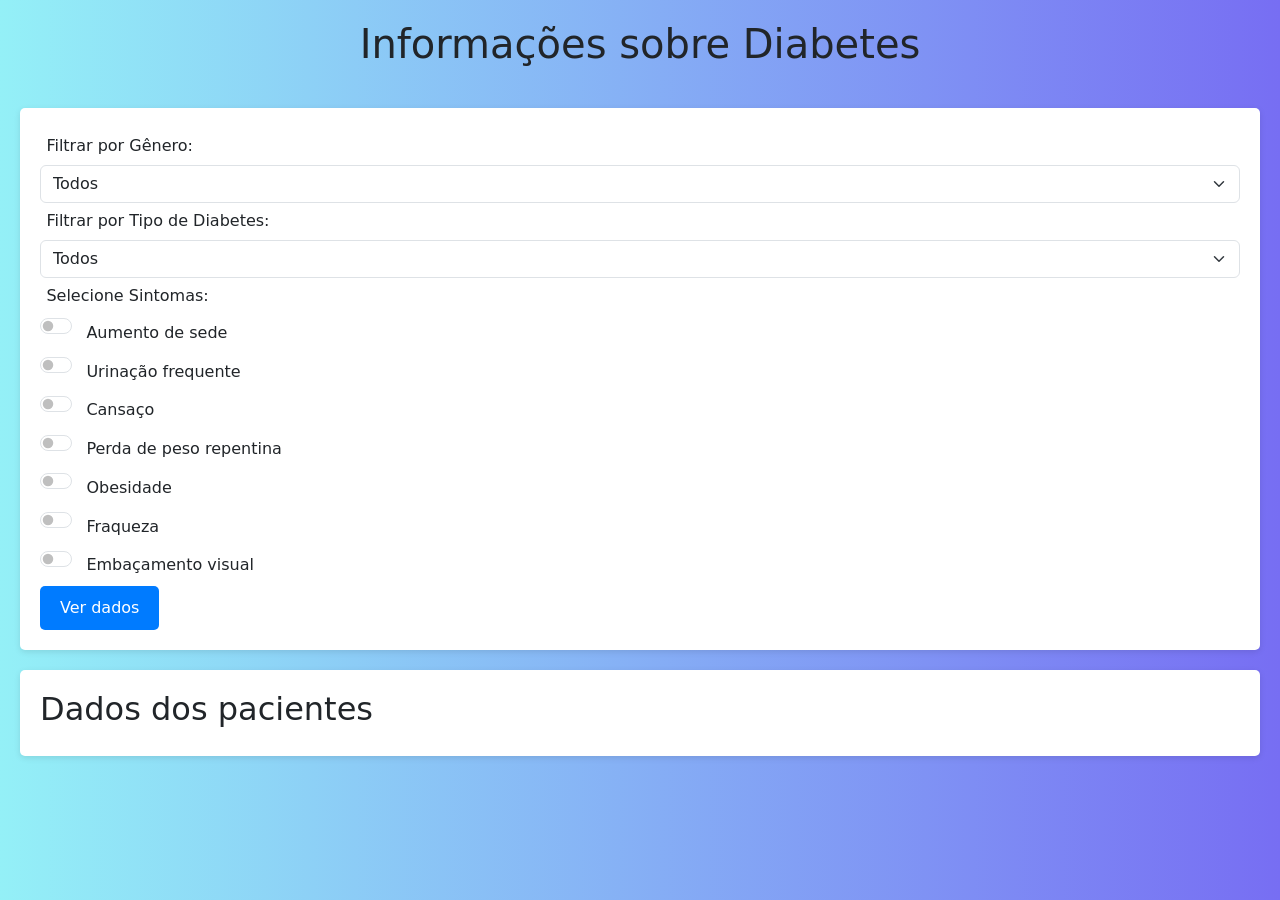
==== commit 2205deb4: "Remocao do js" ====
--- a/index.html
+++ b/index.html
@@ -15,7 +15,7 @@
 <body>
   <h1>Informações sobre Diabetes</h1>
 
-  <form id="filter-form">
+   <form id="filter-form" action="dados.php" method="post">
     <label for="genero">Filtrar por Gênero:</label>
     <select class="form-select" aria-label="Default select example" name="genero" id="genero">
       <option selected>Todos</option>
@@ -66,8 +66,6 @@
       <label class="form-check-label" for="flexSwitchCheckDefault">Embaçamento visual</label>
     </div>
 
-
-
     <input type="submit" value="Ver dados">
   </form>
 
@@ -75,82 +73,5 @@
     <h2>Dados dos pacientes</h2>
     <!-- Resultados exibidos aqui -->
   </div>
-
-  <script>
-    // Dados fictícios para simulação (substitua por seus próprios dados)
-    const dados = [
-      { genero: 'Masculino', tipo_diabetes: 'tipo1', sintomas: ['aumento_sede'] },
-      { genero: 'Feminino', tipo_diabetes: 'tipo2', sintomas: ['cansaco', 'embaracamento_visual'] },
-      // Adicione mais dados aqui
-    ];
-
-    // Função para exibir resultados com base nos filtros
-    function aplicarFiltros() {
-      const generoSelecionado = document.getElementById('genero').value;
-      const tipoDiabetesSelecionado = document.getElementById('tipo_diabetes').value;
-      const sintomasSelecionados = [...document.querySelectorAll('input[name="sintomas[]"]:checked')].map(input => input.value);
-
-      const resultadosFiltrados = dados.filter(paciente => {
-        if (generoSelecionado !== 'Todos' && paciente.genero !== generoSelecionado) {
-          return false;
-        }
-        if (tipoDiabetesSelecionado !== 'todos' && paciente.tipo_diabetes !== tipoDiabetesSelecionado) {
-          return false;
-        }
-        if (sintomasSelecionados.length > 0) {
-          for (const sintoma of sintomasSelecionados) {
-            if (!paciente.sintomas.includes(sintoma)) {
-              return false;
-            }
-          }
-        }
-        return true;
-      });
-
-      exibirResultados(resultadosFiltrados);
-    }
-
-    // Função para exibir os resultados na página
-    function exibirResultados(resultados) {
-      const resultadosDiv = document.getElementById('resultados');
-      resultadosDiv.innerHTML = '';
-
-      if (resultados.length > 0) {
-        const tabela = document.createElement('table');
-        tabela.innerHTML = `
-          <tr>
-            <th>Gênero</th>
-            <th>Tipo de Diabetes</th>
-            <th>Sintomas</th>
-          </tr>
-        `;
-
-        resultados.forEach(paciente => {
-          const sintomas = paciente.sintomas.join(', ');
-          const linha = document.createElement('tr');
-          linha.innerHTML = `
-            <td>${paciente.genero}</td>
-            <td>${paciente.tipo_diabetes}</td>
-            <td>${sintomas}</td>
-          `;
-          tabela.appendChild(linha);
-        });
-
-        resultadosDiv.appendChild(tabela);
-      } else {
-        resultadosDiv.innerHTML = '<p>Nenhum resultado encontrado.</p>';
-      }
-    }
-
-    // Event listener para o envio do formulário
-    document.getElementById('filter-form').addEventListener('submit', function (event) {
-      event.preventDefault();
-      aplicarFiltros();
-    });
-
-    // Inicialmente, exibir todos os dados
-    exibirResultados(dados);
-  </script>
 </body>
-
 </html>
